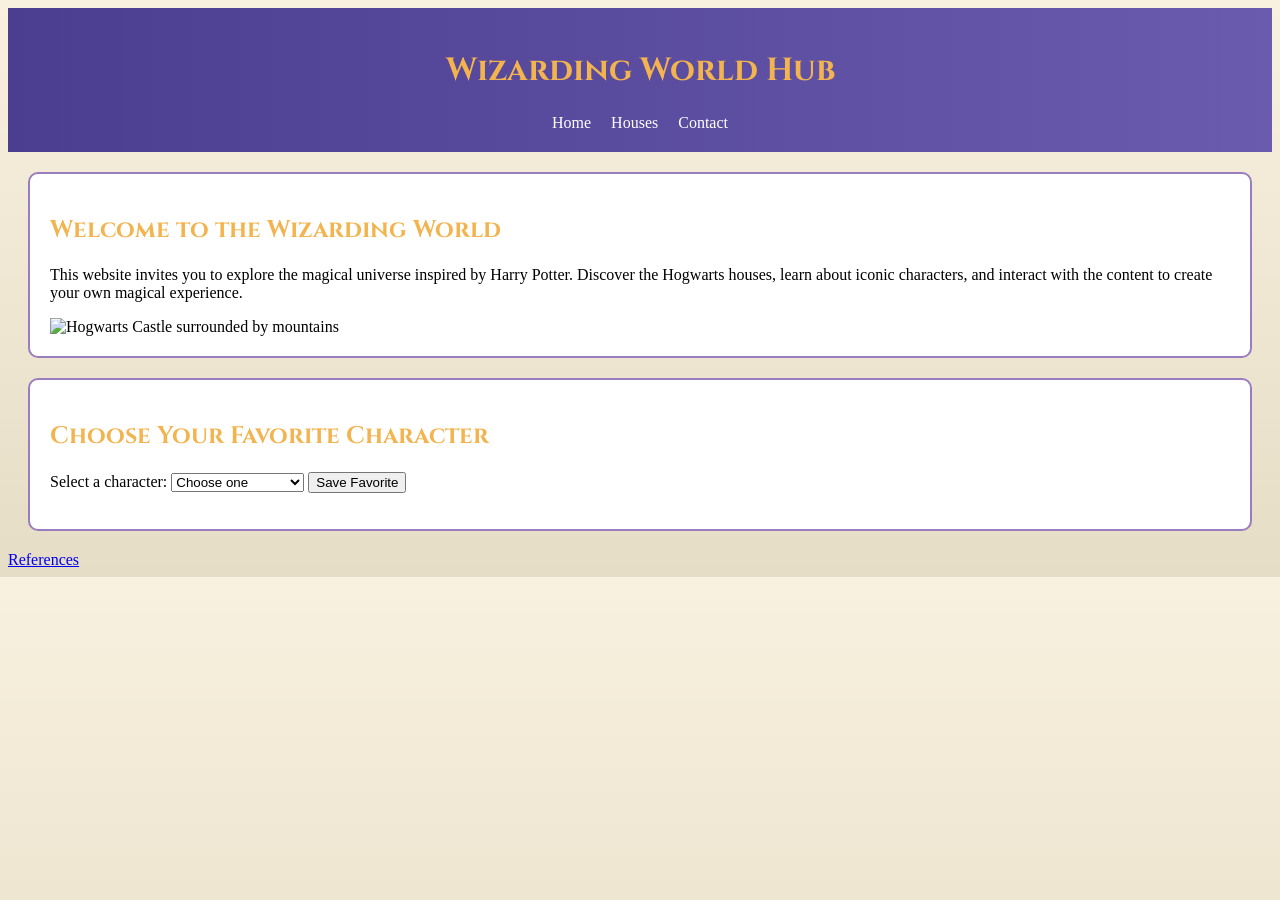
==== project/index.html @ 7905738c "estruturado, agora preciso definir o que mudar e o que manter" ====
<!DOCTYPE html>
<html lang="en">
<head>
<meta charset="UTF-8">
<meta name="viewport" content="width=device-width, initial-scale=1.0">
<title>Wizarding World Hub</title>
<meta name="description" content="Explore the Wizarding World Hub and discover Hogwarts houses, characters, and magical experiences.">
<meta name="author" content="Juliana Alves Ribeiro">

<!--Goofle Fonts-->
<link href="https://fonts.googleapis.com/css2?family=Cinzel&family=IM+Fell+English&display=swap" rel="stylesheet">

<!--CSS-->
<link rel="stylesheet" href="styles/wwh.css">
<link rel="stylesheet" href="styles/wwh-mobile.css">

<!--JS-->
<script src="scripts/wwh.js" defer></script>
</head>

<body>
<header>
  <h1>Wizarding World Hub</h1>
  <button id="menuBtn" aria-label="Open Menu">☰</button>

  <nav id="navMenu">
    <a href="index.html">Home</a>
    <a href="houses.html">Houses</a>
    <a href="contact.html">Contact</a>
  </nav>
</header>

<main>

<section>
  <h2>Welcome to the Wizarding World</h2>
  <p>
    This website invites you to explore the magical universe inspired by Harry Potter.
    Discover the Hogwarts houses, learn about iconic characters, and interact with the content
    to create your own magical experience.
  </p>

  <img src="images/hogwarts.jpg" alt="Hogwarts Castle surrounded by mountains" loading="lazy">
</section>

<section>
  <h2>Choose Your Favorite Character</h2>

  <label for="characterSelect">Select a character:</label>
  <select id="characterSelect" name="character">
    <option value="">Choose one</option>
    <option value="Harry Potter">Harry Potter</option>
    <option value="Hermione Granger">Hermione Granger</option>
    <option value="Ron Weasley">Ron Weasley</option>
  </select>

  <button onclick="saveFavorite()">Save Favorite</button>

  <p id="result"></p>
</section>

</main>

<footer>
  <a href="references.html">References</a>
</footer>
</body>
</html>
---- project/styles/wwh.css ----
body {
  background: linear-gradient(to bottom, #f8f1df, #e6ddc6);
  font-family: 'IM Fell English', serif;
}

header {
  background: linear-gradient(to right, #4b3d8f, #6a5bae);
  color: white;
  padding: 20px;
  text-align: center;
}

nav {
  display: flex;
  justify-content: center;
  gap: 20px;
}

nav a {
  color: white;
  text-decoration: none;
}

section {
  padding: 20px;
  margin: 20px;
  background: white;
  border: 2px solid #9a7dbf;
  border-radius: 10px;
  transition: transform 0.3s;
}

section:hover {
  transform: scale(1.02);
}

h1, h2 {
  font-family: 'Cinzel', serif;
  color: #f3b44f;
}

.grid {
  display: grid;
  grid-template-columns: repeat(4, 1fr);
  gap: 15px;
}
---- project/styles/wwh-mobile.css ----
#menuBtn {
  display: none;
}

@media (max-width: 768px) {

  .grid {
    grid-template-columns: 1fr;
  }

  nav {
    display: none;
    flex-direction: column;
  }

  nav.open {
    display: flex;
  }

  #menuBtn {
    display: block;
  }
}
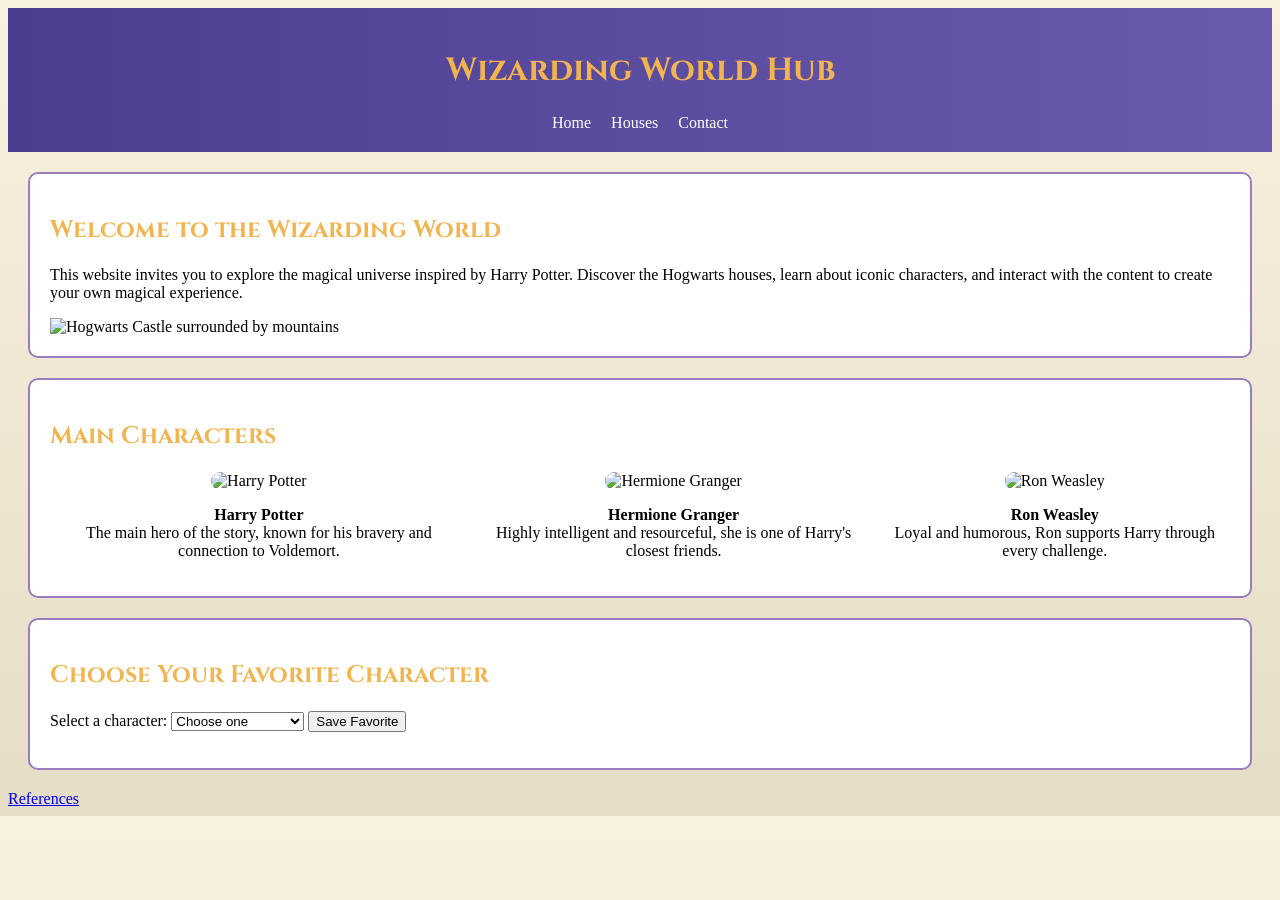
==== commit c204facd: "eu mudei o contatos para feiticos" ====
--- a/project/index.html
+++ b/project/index.html
@@ -26,7 +26,7 @@
   <nav id="navMenu">
     <a href="index.html">Home</a>
     <a href="houses.html">Houses</a>
-    <a href="contact.html">Contact</a>
+    <a href="spells.html">Contact</a>
   </nav>
 </header>
 
@@ -41,6 +41,29 @@
   </p>
 
   <img src="images/hogwarts.jpg" alt="Hogwarts Castle surrounded by mountains" loading="lazy">
+</section>
+
+<section>
+  <h2>Main Characters</h2>
+
+  <div class="characters">
+
+    <div>
+      <img src="images/harry.jpg" alt="Harry Potter" loading="lazy">
+      <p><strong>Harry Potter</strong><br>The main hero of the story, known for his bravery and connection to Voldemort.</p>
+    </div>
+
+    <div>
+      <img src="images/hermione.jpg" alt="Hermione Granger" loading="lazy">
+      <p><strong>Hermione Granger</strong><br>Highly intelligent and resourceful, she is one of Harry's closest friends.</p>
+    </div>
+
+    <div>
+      <img src="images/ron.jpg" alt="Ron Weasley" loading="lazy">
+      <p><strong>Ron Weasley</strong><br>Loyal and humorous, Ron supports Harry through every challenge.</p>
+    </div>
+
+  </div>
 </section>
 
 <section>
--- a/project/styles/wwh.css
+++ b/project/styles/wwh.css
@@ -43,4 +43,51 @@
   display: grid;
   grid-template-columns: repeat(4, 1fr);
   gap: 15px;
+}
+
+.characters {
+  display: flex;
+  gap: 20px;
+  text-align: center;
+}
+
+.characters img {
+  width: 100%;
+  max-width: 200px;
+  border-radius: 10px;
+}
+
+.carousel {
+  display: flex;
+  overflow-x: auto;
+  gap: 15px;
+}
+
+.card {
+  min-width: 200px;
+  text-align: center;
+}
+
+.card img {
+  width: 100%;
+  border-radius: 10px;
+}
+
+.spells {
+  display: flex;
+  gap: 20px;
+  align-items: center;
+}
+
+.spells div {
+  text-align: center;
+}
+
+.spells img {
+  width: 200px;
+  border-radius: 10px;
+}
+
+.highlight img {
+  width: 260px;
 }
--- a/project/styles/wwh-mobile.css
+++ b/project/styles/wwh-mobile.css
@@ -20,4 +20,13 @@
   #menuBtn {
     display: block;
   }
+
+    .characters {
+    flex-direction: column;
+  }
+
+  .spells {
+    flex-direction: column;
+  }
+
 }
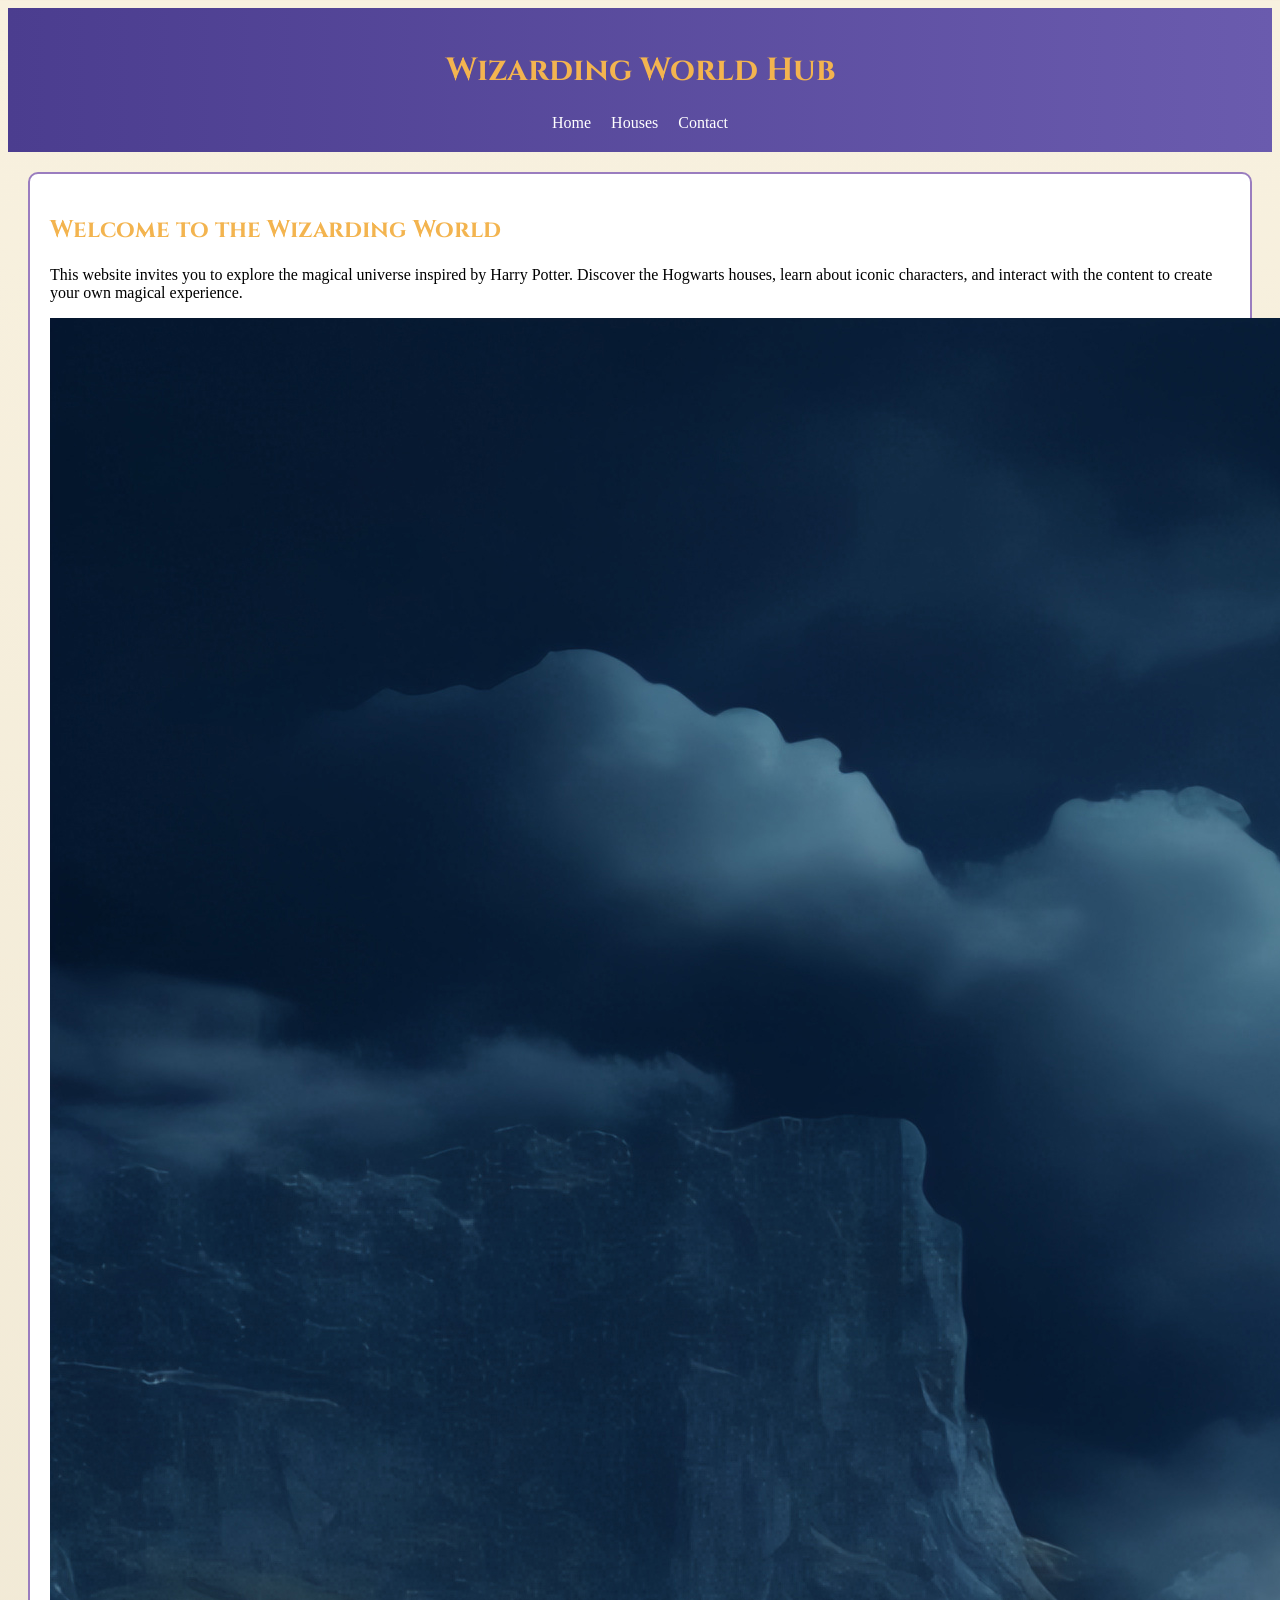
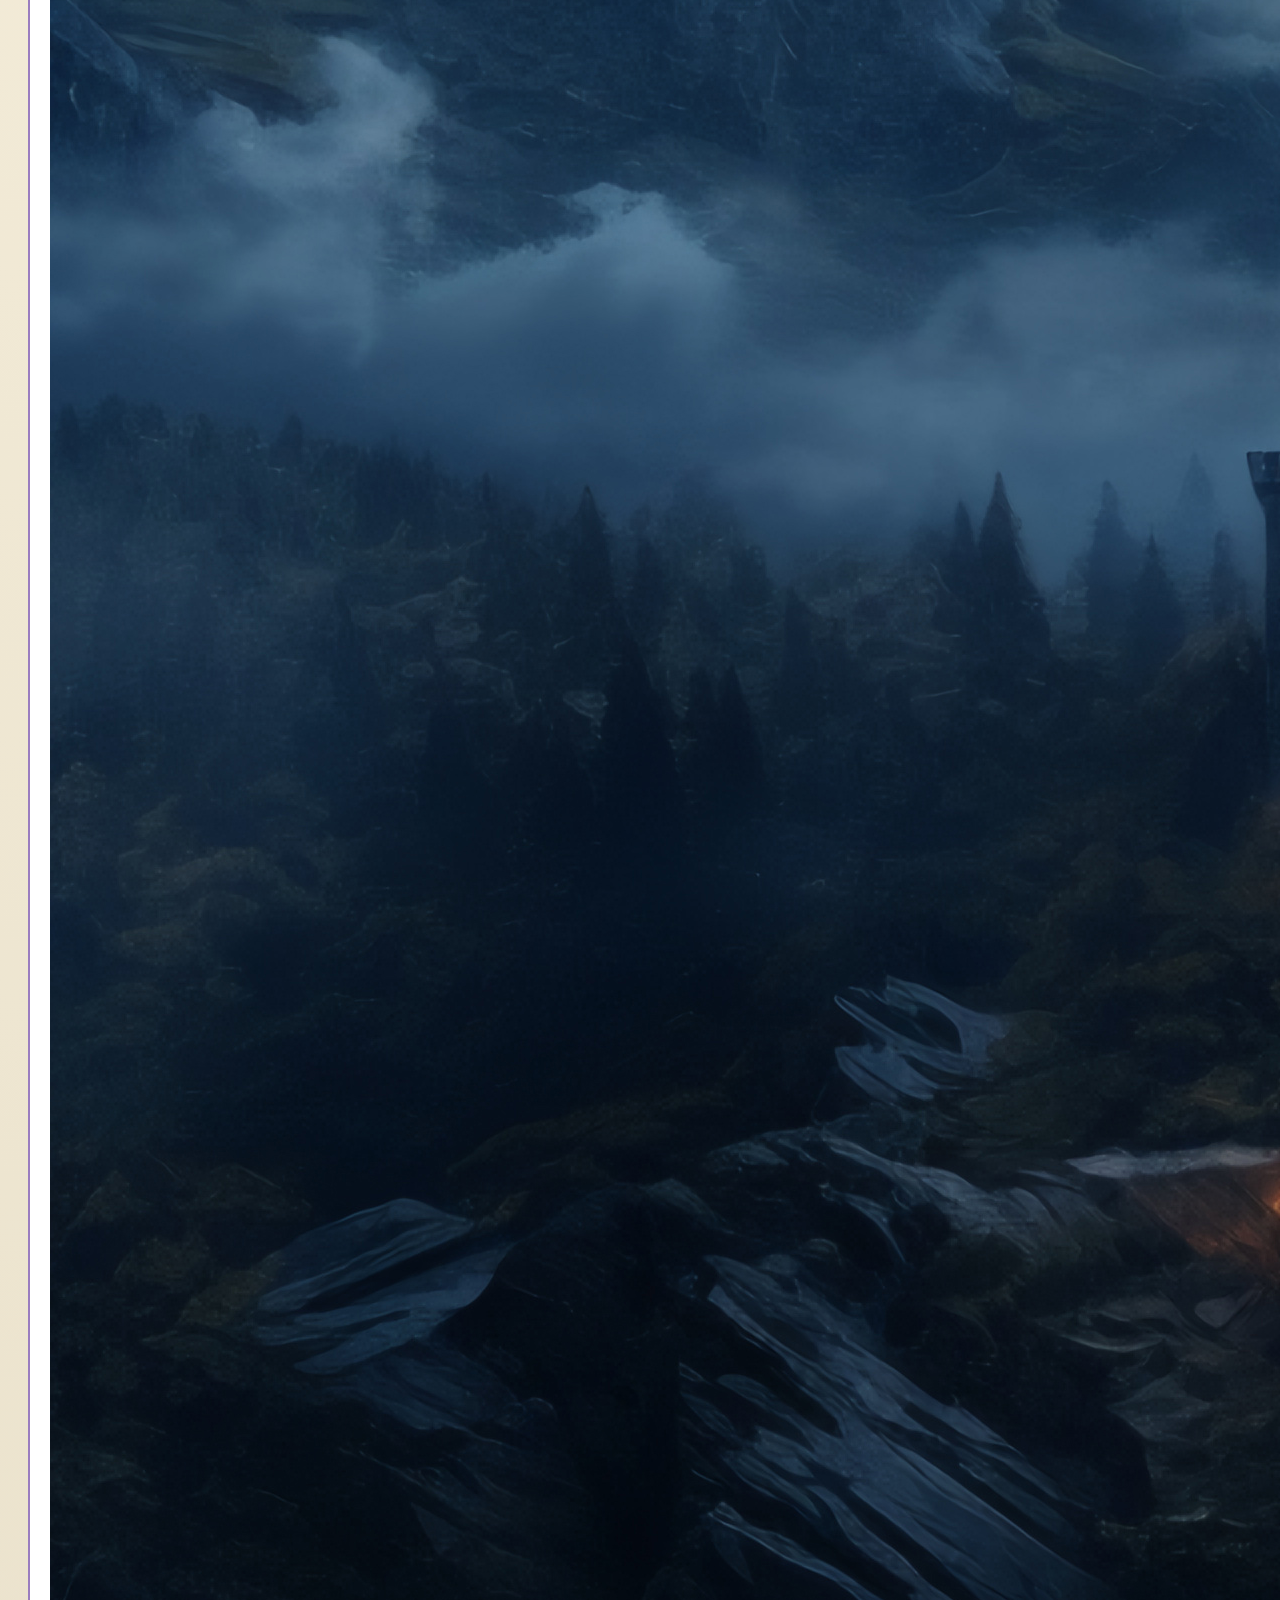
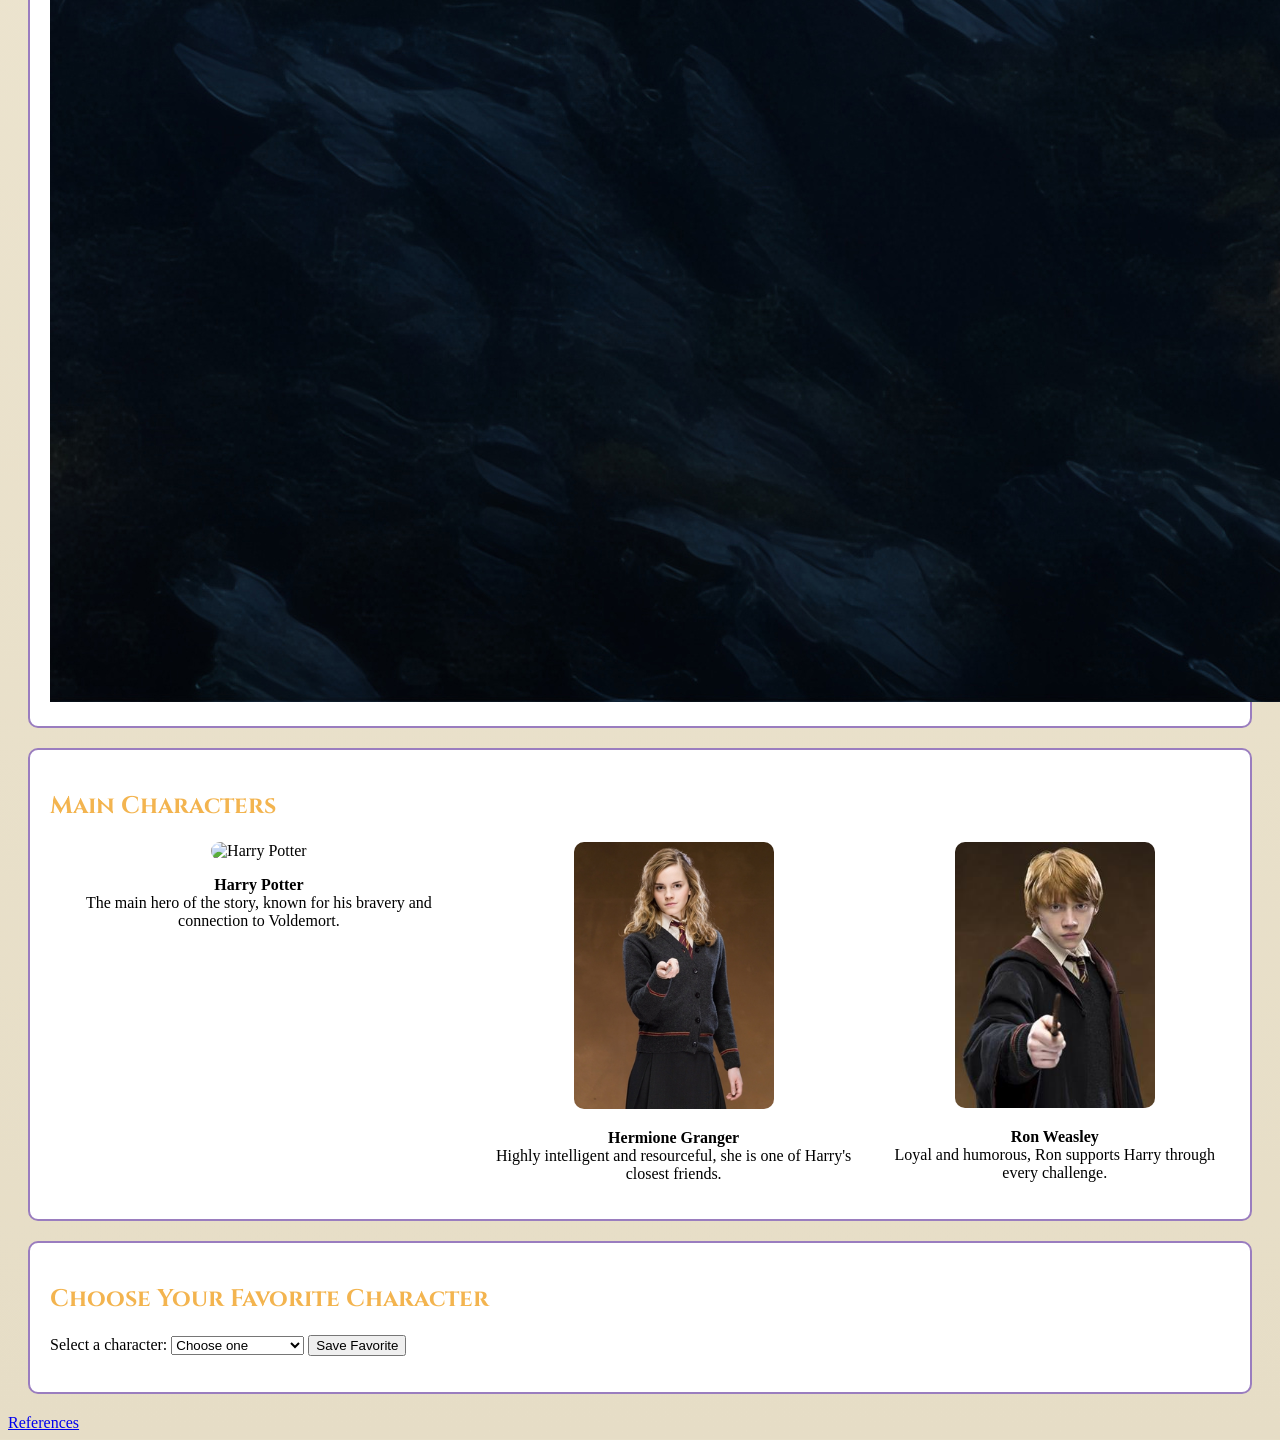
==== commit 57981fdd: "coloquei as fotos da pasta mas preciso otimizar elas. tambem mudei os textos um pouco" ====
--- a/project/index.html
+++ b/project/index.html
@@ -16,6 +16,7 @@
 
 <!--JS-->
 <script src="scripts/wwh.js" defer></script>
+
 </head>
 
 <body>
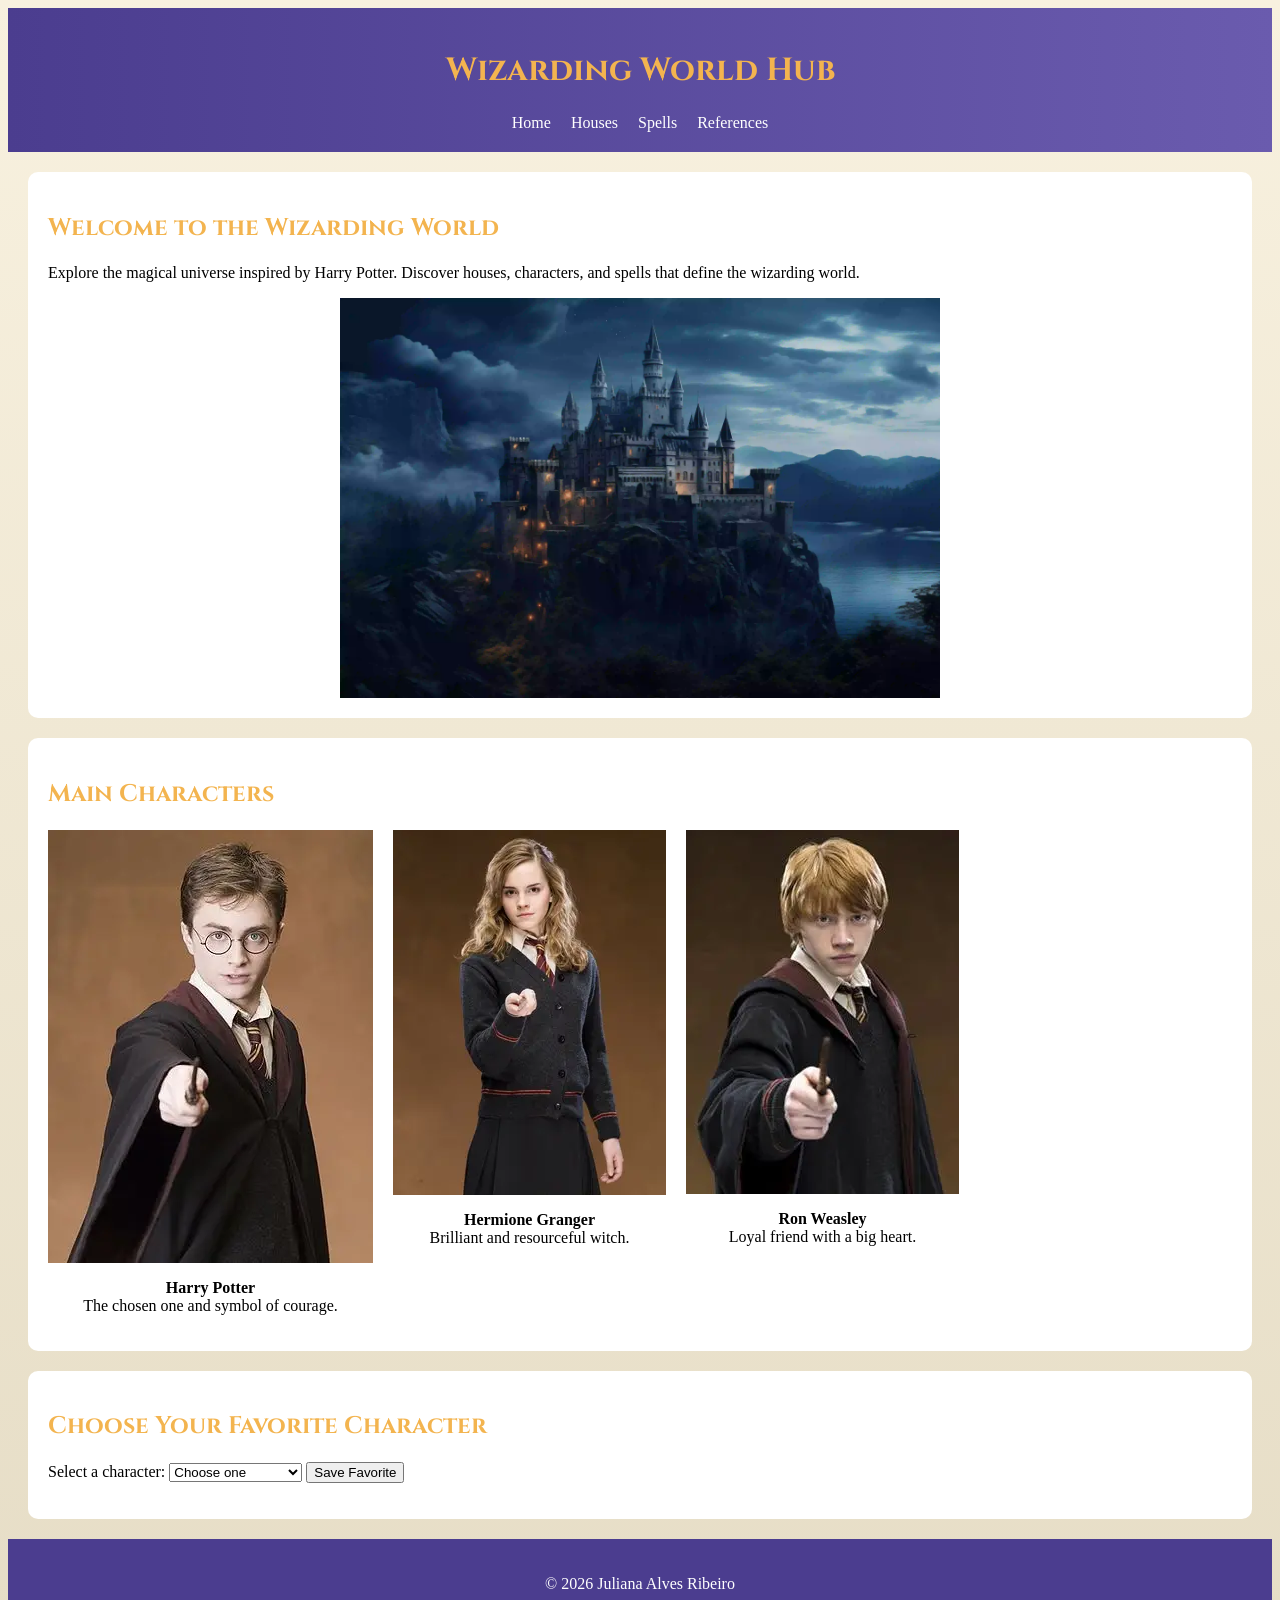
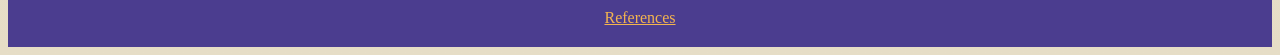
==== commit 67848cd2: "eu mudei bastante coisa de lugar, principalemte imagens. ainda estou vendo o que fica melhor" ====
--- a/project/index.html
+++ b/project/index.html
@@ -3,90 +3,91 @@
 <head>
 <meta charset="UTF-8">
 <meta name="viewport" content="width=device-width, initial-scale=1.0">
+
 <title>Wizarding World Hub</title>
 <meta name="description" content="Explore the Wizarding World Hub and discover Hogwarts houses, characters, and magical experiences.">
 <meta name="author" content="Juliana Alves Ribeiro">
 
-<!--Goofle Fonts-->
 <link href="https://fonts.googleapis.com/css2?family=Cinzel&family=IM+Fell+English&display=swap" rel="stylesheet">
 
-<!--CSS-->
 <link rel="stylesheet" href="styles/wwh.css">
 <link rel="stylesheet" href="styles/wwh-mobile.css">
 
-<!--JS-->
 <script src="scripts/wwh.js" defer></script>
 
 </head>
 
 <body>
+
 <header>
-  <h1>Wizarding World Hub</h1>
-  <button id="menuBtn" aria-label="Open Menu">☰</button>
+<h1>Wizarding World Hub</h1>
+<button id="menuBtn">☰</button>
 
-  <nav id="navMenu">
-    <a href="index.html">Home</a>
-    <a href="houses.html">Houses</a>
-    <a href="spells.html">Contact</a>
-  </nav>
+<nav id="navMenu">
+<a href="index.html">Home</a>
+<a href="houses.html">Houses</a>
+<a href="spells.html">Spells</a>
+<a href="references.html">References</a>
+</nav>
 </header>
 
 <main>
 
 <section>
-  <h2>Welcome to the Wizarding World</h2>
-  <p>
-    This website invites you to explore the magical universe inspired by Harry Potter.
-    Discover the Hogwarts houses, learn about iconic characters, and interact with the content
-    to create your own magical experience.
-  </p>
+<h2>Welcome to the Wizarding World</h2>
+<p>
+Explore the magical universe inspired by Harry Potter. Discover houses, characters,
+and spells that define the wizarding world.
+</p>
 
-  <img src="images/hogwarts.jpg" alt="Hogwarts Castle surrounded by mountains" loading="lazy">
+<img src="images/hogwarts.webp" alt="Hogwarts Castle" loading="lazy">
 </section>
 
 <section>
-  <h2>Main Characters</h2>
+<h2>Main Characters</h2>
 
-  <div class="characters">
+<div class="characters">
 
-    <div>
-      <img src="images/harry.jpg" alt="Harry Potter" loading="lazy">
-      <p><strong>Harry Potter</strong><br>The main hero of the story, known for his bravery and connection to Voldemort.</p>
-    </div>
+<div>
+<img src="images/harry.webp" alt="Harry Potter" loading="lazy">
+<p><strong>Harry Potter</strong><br>The chosen one and symbol of courage.</p>
+</div>
 
-    <div>
-      <img src="images/hermione.jpg" alt="Hermione Granger" loading="lazy">
-      <p><strong>Hermione Granger</strong><br>Highly intelligent and resourceful, she is one of Harry's closest friends.</p>
-    </div>
+<div>
+<img src="images/hermione.webp" alt="Hermione Granger" loading="lazy">
+<p><strong>Hermione Granger</strong><br>Brilliant and resourceful witch.</p>
+</div>
 
-    <div>
-      <img src="images/ron.jpg" alt="Ron Weasley" loading="lazy">
-      <p><strong>Ron Weasley</strong><br>Loyal and humorous, Ron supports Harry through every challenge.</p>
-    </div>
+<div>
+<img src="images/ron.webp" alt="Ron Weasley" loading="lazy">
+<p><strong>Ron Weasley</strong><br>Loyal friend with a big heart.</p>
+</div>
 
-  </div>
+</div>
 </section>
 
 <section>
-  <h2>Choose Your Favorite Character</h2>
+<h2>Choose Your Favorite Character</h2>
 
-  <label for="characterSelect">Select a character:</label>
-  <select id="characterSelect" name="character">
-    <option value="">Choose one</option>
-    <option value="Harry Potter">Harry Potter</option>
-    <option value="Hermione Granger">Hermione Granger</option>
-    <option value="Ron Weasley">Ron Weasley</option>
-  </select>
+<label for="characterSelect">Select a character:</label>
+<select id="characterSelect">
+<option value="">Choose one</option>
+<option>Harry Potter</option>
+<option>Hermione Granger</option>
+<option>Ron Weasley</option>
+</select>
 
-  <button onclick="saveFavorite()">Save Favorite</button>
+<button onclick="saveFavorite()">Save Favorite</button>
+<p id="result"></p>
 
-  <p id="result"></p>
 </section>
 
 </main>
 
 <footer>
-  <a href="references.html">References</a>
+<p>© 2026 Juliana Alves Ribeiro</p>
+<a href="references.html">References</a>
 </footer>
+
 </body>
-</html>
+</html>
--- a/project/styles/wwh.css
+++ b/project/styles/wwh.css
@@ -6,8 +6,8 @@
 header {
   background: linear-gradient(to right, #4b3d8f, #6a5bae);
   color: white;
+  text-align: center;
   padding: 20px;
-  text-align: center;
 }
 
 nav {
@@ -21,58 +21,66 @@
   text-decoration: none;
 }
 
-section {
-  padding: 20px;
-  margin: 20px;
-  background: white;
-  border: 2px solid #9a7dbf;
-  border-radius: 10px;
-  transition: transform 0.3s;
-}
-
-section:hover {
-  transform: scale(1.02);
-}
-
 h1, h2 {
   font-family: 'Cinzel', serif;
   color: #f3b44f;
 }
 
-.grid {
-  display: grid;
-  grid-template-columns: repeat(4, 1fr);
-  gap: 15px;
+section {
+  padding: 20px;
+  margin: 20px;
+  background: white;
+  border-radius: 10px;
 }
 
+/* HOME IMAGE */
+section img {
+  max-width: 600px;
+  width: 100%;
+  display: block;
+  margin: auto;
+}
+
+/* CHARACTERS */
 .characters {
   display: flex;
   gap: 20px;
   text-align: center;
 }
 
-.characters img {
-  width: 100%;
-  max-width: 200px;
-  border-radius: 10px;
-}
-
-.carousel {
-  display: flex;
-  overflow-x: auto;
-  gap: 15px;
-}
-
-.card {
-  min-width: 200px;
+.house {
   text-align: center;
 }
 
-.card img {
-  width: 100%;
-  border-radius: 10px;
+/* CENTRALIZA O CARROSSEL */
+.carousel {
+  display: flex;
+  justify-content: center; /* <-- ISSO resolve */
+  overflow-x: auto;
+  scroll-snap-type: x mandatory;
+  gap: 20px;
+  padding: 10px 0;
 }
 
+/* CENTRALIZA OS CARDS */
+.card {
+  min-width: 250px;
+  flex: 0 0 auto;
+  scroll-snap-align: center;
+  text-align: center;
+}
+
+/* PADRONIZA IMAGENS */
+.card img {
+  width: 250px;
+  height: 300px;
+  object-fit: cover;
+  border-radius: 10px;
+  display: block;
+  margin: 0 auto; /* <-- CENTRALIZA IMAGEM */
+}
+
+/* SPELLS */
 .spells {
   display: flex;
   gap: 20px;
@@ -90,4 +98,16 @@
 
 .highlight img {
   width: 260px;
+}
+
+/* FOOTER */
+footer {
+  text-align: center;
+  padding: 20px;
+  background: #4b3d8f;
+  color: white;
+}
+
+footer a {
+  color: #f3b44f;
 }
--- a/project/styles/wwh-mobile.css
+++ b/project/styles/wwh-mobile.css
@@ -21,12 +21,11 @@
     display: block;
   }
 
-    .characters {
+  .characters {
     flex-direction: column;
   }
 
   .spells {
     flex-direction: column;
   }
-
 }
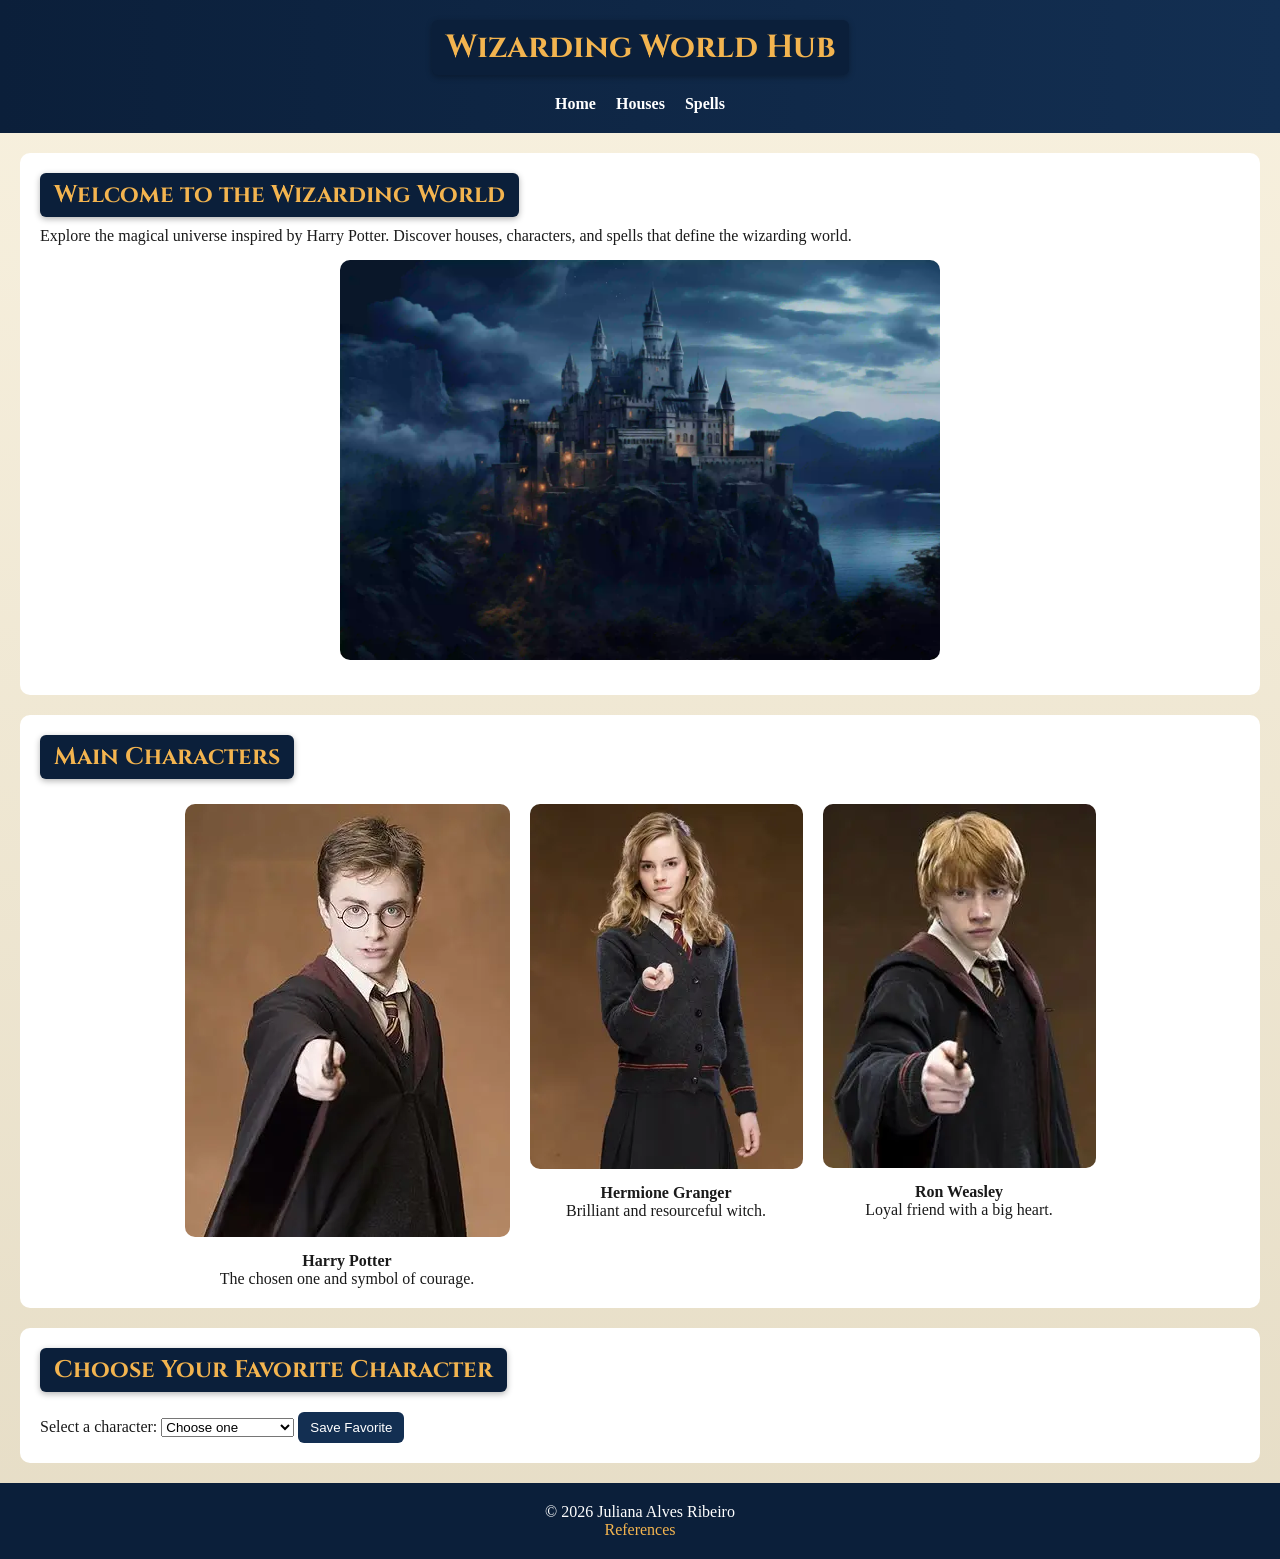
==== commit 0eebb5dc: "arrumei as imagens e o contraste das cores" ====
--- a/project/index.html
+++ b/project/index.html
@@ -27,7 +27,6 @@
 <a href="index.html">Home</a>
 <a href="houses.html">Houses</a>
 <a href="spells.html">Spells</a>
-<a href="references.html">References</a>
 </nav>
 </header>
 
@@ -69,15 +68,18 @@
 <section>
 <h2>Choose Your Favorite Character</h2>
 
-<label for="characterSelect">Select a character:</label>
-<select id="characterSelect">
-<option value="">Choose one</option>
-<option>Harry Potter</option>
-<option>Hermione Granger</option>
-<option>Ron Weasley</option>
-</select>
+<form>
+  <label for="characterSelect">Select a character:</label>
 
-<button onclick="saveFavorite()">Save Favorite</button>
+  <select id="characterSelect" name="character">
+    <option value="">Choose one</option>
+    <option>Harry Potter</option>
+    <option>Hermione Granger</option>
+    <option>Ron Weasley</option>
+  </select>
+
+  <button type="button" onclick="saveFavorite()">Save Favorite</button>
+</form>
 <p id="result"></p>
 
 </section>
@@ -86,7 +88,7 @@
 
 <footer>
 <p>© 2026 Juliana Alves Ribeiro</p>
-<a href="references.html">References</a>
+<a href="./references.html">References</a>
 </footer>
 
 </body>
--- a/project/styles/wwh.css
+++ b/project/styles/wwh.css
@@ -1,44 +1,93 @@
+/* RESET BÁSICO */
+* {
+  margin: 0;
+  padding: 0;
+  box-sizing: border-box;
+}
+
+/* BODY */
 body {
   background: linear-gradient(to bottom, #f8f1df, #e6ddc6);
   font-family: 'IM Fell English', serif;
+  color: #1a1a1a;
 }
 
+/* HEADER */
 header {
-  background: linear-gradient(to right, #4b3d8f, #6a5bae);
-  color: white;
+  background: linear-gradient(to right, #0b1f3a, #132f52);
+  color: #ffffff;
   text-align: center;
   padding: 20px;
 }
 
+/* MENU */
 nav {
   display: flex;
   justify-content: center;
   gap: 20px;
+  margin-top: 10px;
 }
 
 nav a {
-  color: white;
+  color: #ffffff;
   text-decoration: none;
+  font-weight: bold;
+  transition: 0.3s;
 }
 
+nav a:hover {
+  color: #f3b44f;
+}
+
+/* BOTÃO MENU MOBILE */
+#menuBtn {
+  display: none;
+  background: #132f52;
+  color: white;
+  border: none;
+  padding: 8px 12px;
+  margin-top: 10px;
+  border-radius: 6px;
+  cursor: pointer;
+}
+
+#menuBtn:hover {
+  background: #0b1f3a;
+}
+
+/* TÍTULOS (COM FUNDO PRA DESTACAR) */
 h1, h2 {
   font-family: 'Cinzel', serif;
   color: #f3b44f;
+  background: #0b1f3a;
+  display: inline-block;
+  padding: 6px 14px;
+  border-radius: 6px;
+  margin-bottom: 10px;
+  box-shadow: 0 2px 6px rgba(0,0,0,0.3);
 }
 
+/* SEÇÕES */
 section {
   padding: 20px;
   margin: 20px;
-  background: white;
+  background: #ffffff;
   border-radius: 10px;
 }
 
-/* HOME IMAGE */
+/* IMAGEM PRINCIPAL */
 section img {
   max-width: 600px;
   width: 100%;
   display: block;
-  margin: auto;
+  margin: 15px auto;
+  border-radius: 10px;
+  transition: transform 0.3s;
+}
+
+/* HOVER DAS IMAGENS */
+img:hover {
+  transform: translateY(-10px);
 }
 
 /* CHARACTERS */
@@ -46,23 +95,26 @@
   display: flex;
   gap: 20px;
   text-align: center;
+  justify-content: center;
+  flex-wrap: wrap;
 }
 
+/* CASAS */
 .house {
   text-align: center;
 }
 
-/* CENTRALIZA O CARROSSEL */
+/* CARROSSEL */
 .carousel {
   display: flex;
-  justify-content: center; /* <-- ISSO resolve */
+  justify-content: center;
   overflow-x: auto;
   scroll-snap-type: x mandatory;
   gap: 20px;
   padding: 10px 0;
 }
 
-/* CENTRALIZA OS CARDS */
+/* CARDS */
 .card {
   min-width: 250px;
   flex: 0 0 auto;
@@ -70,44 +122,72 @@
   text-align: center;
 }
 
-/* PADRONIZA IMAGENS */
+/* IMAGENS DOS CARDS */
 .card img {
   width: 250px;
   height: 300px;
   object-fit: cover;
   border-radius: 10px;
-  display: block;
-  margin: 0 auto; /* <-- CENTRALIZA IMAGEM */
+  margin: 0 auto;
 }
 
 /* SPELLS */
 .spells {
   display: flex;
+  justify-content: center;
+  align-items: center;
   gap: 20px;
-  align-items: center;
+  text-align: center;
+  flex-wrap: wrap;
 }
 
+/* CARDS SPELLS */
 .spells div {
-  text-align: center;
+  max-width: 250px;
 }
 
+/* IMAGENS SPELLS */
 .spells img {
-  width: 200px;
+  width: 220px;
+  height: 260px;
+  object-fit: cover;
   border-radius: 10px;
 }
 
+/* DESTAQUE */
 .highlight img {
   width: 260px;
+  height: 300px;
+}
+
+/* BOTÕES */
+button {
+  background: #132f52;
+  color: #ffffff;
+  border: none;
+  padding: 8px 12px;
+  border-radius: 6px;
+  cursor: pointer;
+  margin-top: 10px;
+}
+
+button:hover {
+  background: #0b1f3a;
 }
 
 /* FOOTER */
 footer {
   text-align: center;
   padding: 20px;
-  background: #4b3d8f;
-  color: white;
+  background: #0b1f3a;
+  color: #ffffff;
 }
 
 footer a {
   color: #f3b44f;
+  text-decoration: none;
+}
+
+footer a:hover {
+  text-decoration: underline;
 }
